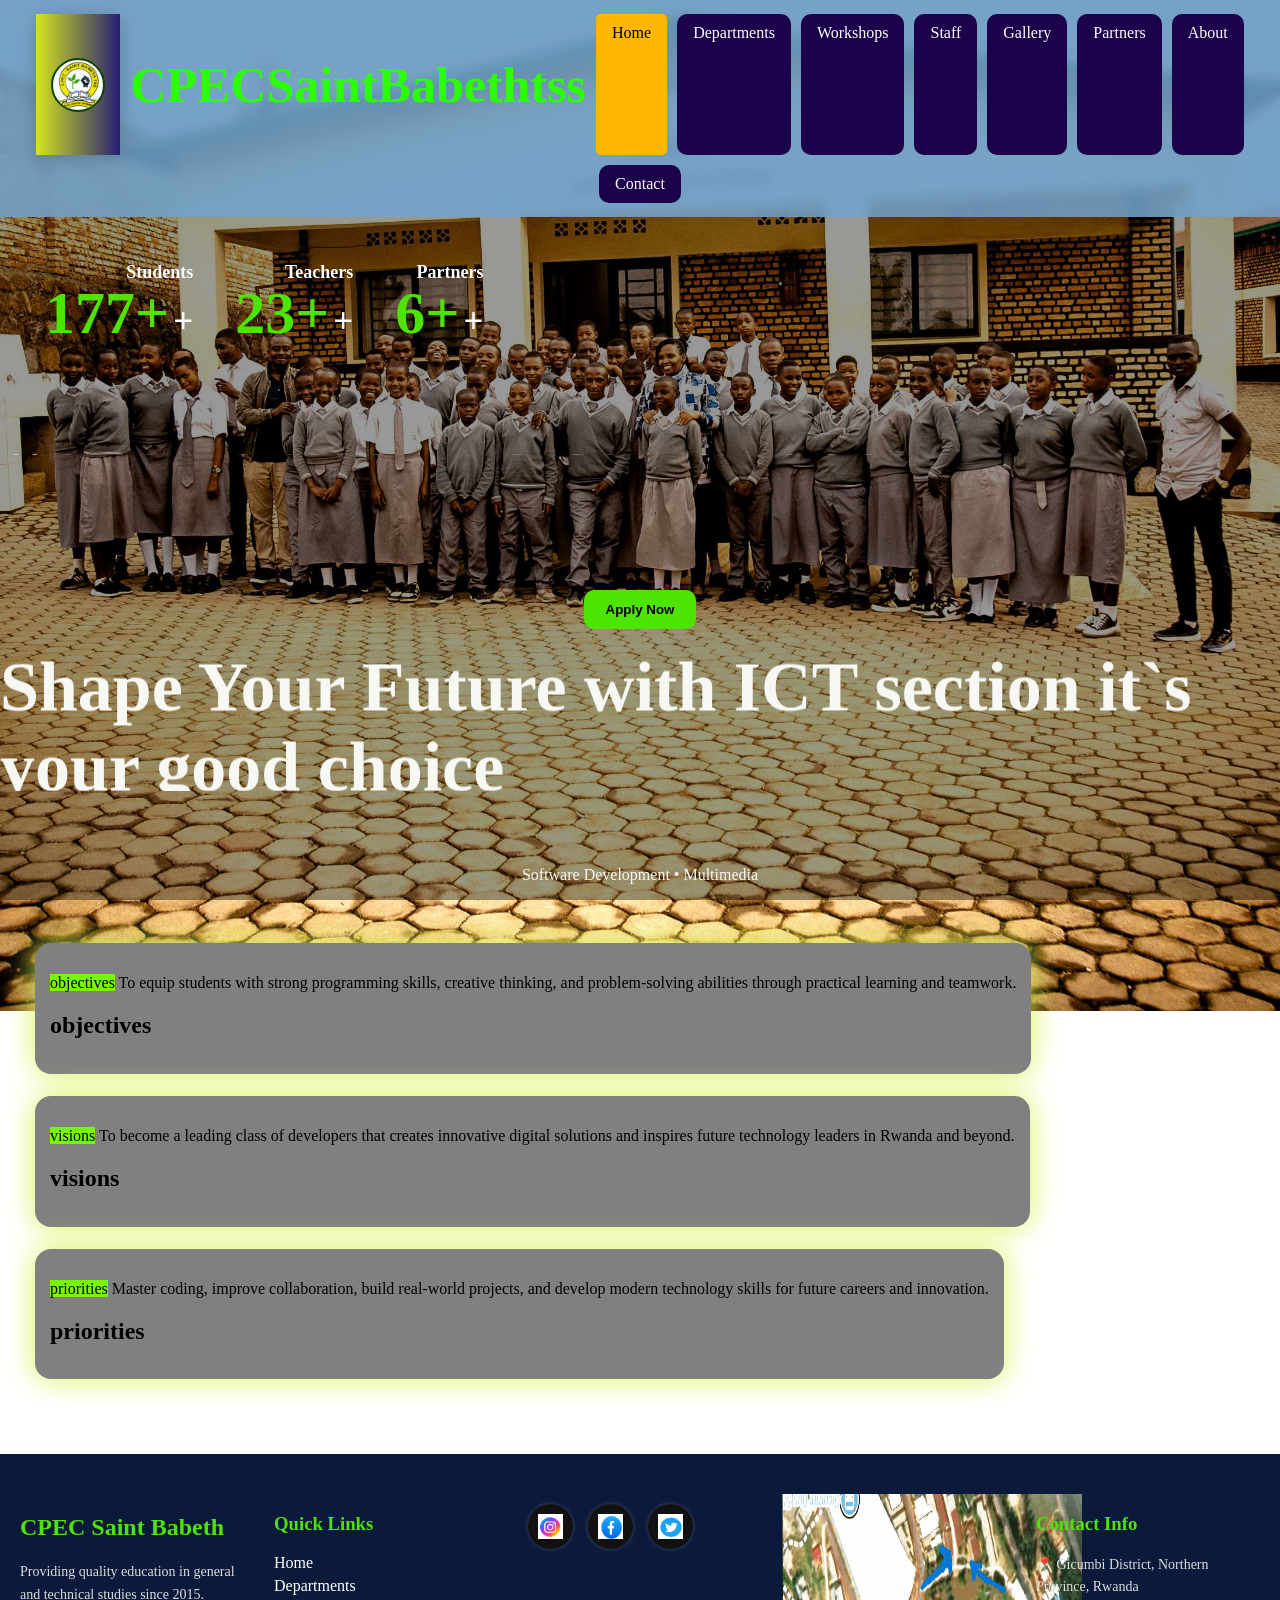
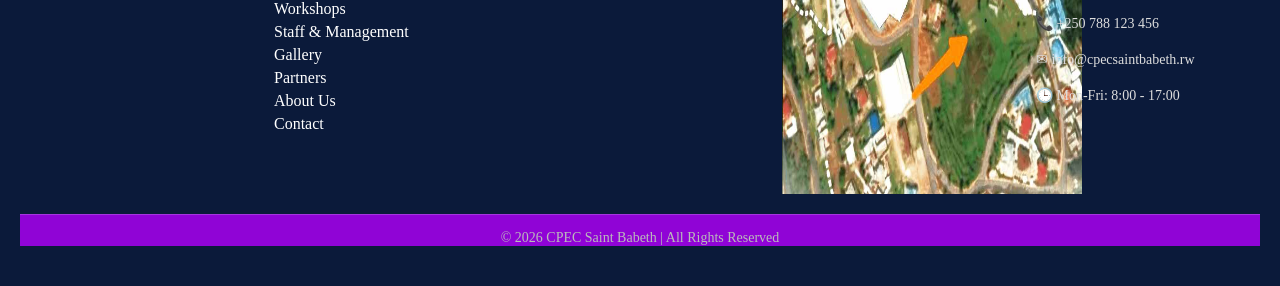
==== index.html @ 6ad577d7 "Refactor index.html structure and navigation" ====
<!DOCTYPE html>
<html>
<head>
<meta charset="UTF-8">
<title>CPEC Saint Babeth</title>
<link rel="stylesheet" href="style.css">
  <link rel="icon" type="image/png" href="assets/logo.png">
</head>

<body>



<nav>
  <div class="topbar">
  <div class="logo">
    <img src="assets/logo.png">
  </div>
  </div>
    <h2 id="schoolText">CPEC Saint Babeth tss</h2>
  
<a href="index.html">Home</a>
<a href="departments.html">Departments</a>
<a href="workshops.html">Workshops</a>
<a href="staff.html">Staff</a>
<a href="gallery.html">Gallery</a>
<a href="partners.html">Partners</a>
<a href="about.html">About</a>
<a href="contact.html">Contact</a>
</nav>

<!-- ================= COUNTERS ================= -->
<div class="grid">

  <div class="counter-box">
    <div class="counter-title">Students</div>
    <div class="counter-number" id="students">1</div>
  </div>

  <div class="counter-box">
    <div class="counter-title">Teachers</div>
    <div class="counter-number" id="teachers">1</div>
  </div>

  <div class="counter-box">
    <div class="counter-title">Partners</div>
    <div class="counter-number" id="partners">1</div>
  </div>

</div>

<!-- ================= HERO ================= -->
<section class="hero">
<div>

<h1 style="font-size: 70px;">
  <marquee direction="up">welcome to CPEC Saint Babeth</marquee>
  <button onclick="apply()">Apply Now</button>
<marquee direction="up">Shape Your Future with ICT section it`s your good  choice</marquee>
</h1>

<p>Software Development • Multimedia </p>



<!-- APPLY FORM -->
<div id="applyBox" class="apply-box">

    <input type="text" id="name" placeholder="Full Name">
    <input type="email" id="email" placeholder="Email">

    <select id="program">
        <option value="">Choose Program</option>
        <option>Software Development</option>
        <option>Multimedia Production</option>
    </select>

    <button onclick="submitApplication()">Submit</button>

    <p id="msg"></p>

</div>

</div>
</section>

<!-- ================= CONTENT ================= -->
<section class="grid">

<div class="card">
<p><mark style="background-color:rgb(118, 248, 5);">objectives</mark>
To equip students with strong programming skills, creative thinking, and problem-solving abilities through practical learning and teamwork.</p>
<h1>objectives</h1>
</div>

<div class="card">
<p><mark style="background-color:rgb(118, 248, 5);">visions</mark>
To become a leading class of developers that creates innovative digital solutions and inspires future technology leaders in Rwanda and beyond.</p>
<h1>visions</h1>
</div>

<div class="card">
<p><mark style="background-color:rgb(118, 248, 5);">priorities</mark>
Master coding, improve collaboration, build real-world projects, and develop modern technology skills for future careers and innovation.</p>
<h1>priorities</h1>
</div>

</section>

<!-- ================= FOOTER ================= -->
<footer class="footer">

  <div class="footer-container">

    <div class="footer-box">
      <h2>CPEC Saint Babeth</h2>
      <p>
        Providing quality education in general and technical studies since 2015.
      </p>
    </div>

    <div class="footer-box">
      <h3>Quick Links</h3>
      <a href="index.html">Home</a>
      <a href="departments.html">Departments</a>
      <a href="workshops.html">Workshops</a>
      <a href="staff.html">Staff & Management</a>
      <a href="gallery.html">Gallery</a>
      <a href="partners.html">Partners</a>
      <a href="about.html">About Us</a>
      <a href="contact.html">Contact</a>
    </div>
    <div class="social-icons">

  <a href="https://www.instagram.com/nexus-fixora/" target="_blank" class="icon insta">
    <img src="assets/instalogo.png" alt="Instagram">
  </a>

  <a href="https://www.facebook.com/sanoJS" target="_blank" class="icon fb">
    <img src="assets/facebooklogo.png" alt="Facebook">
  </a>

  <a href="https://twitter.com/regrocker" target="_blank" class="icon tw">
    <img src="assets/twiterlogo.png" alt="Twitter">
  </a>

</div>
    <img src="assets/location.png" style="width:300px;height: 300px;">

    <div class="footer-box">
      <h3>Contact Info</h3>
      <p>📍 Gicumbi District, Northern Province, Rwanda</p>
      <p>📞 +250 788 123 456</p>
      <p>✉ info@cpecsaintbabeth.rw</p>
      <p>🕒 Mon-Fri: 8:00 - 17:00</p>
    </div>

  </div>

  <div class="footer-bottom">
    &copy; 2026 CPEC Saint Babeth | All Rights Reserved
  </div>

</footer>

<script src="script.js"></script>

</body>
</html>
---- style.css ----
/* ================= BODY ================= */
body{
    margin:0;
    font-family:"dancing script", cursive;

    background:linear-gradient(rgba(236,232,232,0.92),rgba(0,0,0,0.4));
    background-size:cover;
    background-position:center;
    background-repeat:no-repeat;
    background-attachment:fixed;

    color:#f7f8f4;

    transition:background-image 0.3s ease-in-out, opacity 0.6s ease;
    opacity:1;
}

/* ================= HEADER ================= */
.topbar{
    display:flex;
    align-items:center;
    justify-content:center;
    padding:8px 15px;
    background:linear-gradient(90deg,#d6e31f,#261f75);
    color:white;
    box-shadow:0 4px 20px rgba(0,0,0,0.2);
    position:relative;
}

.logo{
    display:flex;
    align-items:center;
    gap:20px;
}

.topbar img{
    width:50px;
    height:50px;
    border-radius:50%;
    border:2px solid #0a4400;
    background-color:#f8fbfafd;
}

.logo h2{
    font-size:30px;
    color:whitesmoke;
    margin:0;
}

/* ================= NAV ================= */
nav{
    display:flex;
    flex-wrap:wrap;
    justify-content:center;
    gap:10px;
    padding:14px;
    background:rgba(113,164,207,0.85);
    backdrop-filter:blur(6px);
}

nav a{
    text-decoration:none;
    padding:10px 16px;
    background:#1c014b;
    color:white;
    border-radius:10px;
    transition:0.3s;
}

nav a:hover{
    background:#0ffb02;
    color:#000;
    transform:translateY(-3px);
}

/* ================= HERO ================= */
.hero{
    height:520px;
    display:flex;
    align-items:center;
    justify-content:center;
    text-align:center;
    background:url("sano2.jpg") center/cover no-repeat;
}

.hero h1{
    font-size:44px;
}

/* ================= BUTTON ================= */
button{
    margin-top:15px;
    padding:12px 22px;
    border:none;
    border-radius:10px;
    background:#4de402;
    font-weight:bold;
    cursor:pointer;
    transition:0.3s;
}

button:hover{
    background:#000804;
    transform:scale(1.05);
}

/* ================= GRID (UPDATED) ================= */
.grid{
    display:flex;
    flex-wrap:wrap;
    gap:22px;
    padding:35px;
    align-items:flex-start;
}
#schoolText {
    font-family: "dancing script",cursive;
  font-size: 50px;
  color: #2bff00;
  display: inline-block;
}

.letter {
  display: inline-block;
  animation: floatLetters 1.5s infinite ease-in-out;
}

@keyframes floatLetters {
  0% {
    transform: translateY(0px) rotate(0deg);
  }
  50% {
    transform: translateY(-6px) rotate(5deg);
  }
  100% {
    transform: translateY(0px) rotate(-5deg);
  }
}

/* ================= CARD (UPDATED) ================= */
.card{
    gap: 10px;
    display:inline-block;
    width:fit-content;
    height:fit-content;
    background:grey;
    border-radius:16px;
    padding:15px;
    color:#000;
    box-shadow:0 10px 25px rgba(0,0,0,0.08);
    transition:0.4s ease;
    box-shadow: 0 0 30px rgb(215, 244, 85);
}
.new{
    display: flex;
    gap:40px;
}
.card:hover{
    transform:translateY(-10px);
}

/* IMPORTANT: image controls */
.card img{
    width:auto;
    height:auto;
    max-width:100%;
    display:block;
    border-radius:10px;
}

/* ================= APPLY FORM ================= */
.apply-box{
    display:none;
    flex-direction:column;
    gap:10px;
    width:280px;
    margin:15px auto;
}

.apply-box input,
.apply-box select{
    padding:10px;
    border-radius:8px;
    border:none;
    outline:none;
}

#msg{
    margin-top:10px;
    font-weight:bold;
    color:white;
}

/* ================= COUNTERS ================= */
.counter-box{
    text-align:right;
    padding:10px;
}

.counter-title{
    font-size:18px;
    color:#fff;
    font-weight:bold;
}

.counter-number{
    font-size:60px;
    font-weight:900;
    color:#4de402;
    line-height:1;
    animation:pulse 2.5s infinite ease-in-out;
}

.counter-number::after{
    content:"+";
    color:white;
    margin-left:4px;
    font-size:35px;
}

@keyframes pulse{
    0%{transform:scale(1);}
    50%{transform:scale(1.05);}
    100%{transform:scale(1);}
}

/* ================= FOOTER ================= */
.footer{
    background:#0b1a3a;
    color:white;
    padding:40px 20px;
    margin-top:40px;
}

.footer-container{
    display:grid;
    grid-template-columns:repeat(auto-fit,minmax(220px,1fr));
    gap:30px;
}

.footer-box h2,
.footer-box h3{
    color:#4de402;
}

.footer-box p{
    font-size:14px;
    line-height:1.6;
    color:#ddd;
}

.footer-box a{
    display:block;
    text-decoration:none;
    color:white;
    margin:5px 0;
    transition:0.3s;
}

.footer-box a:hover{
    color:#4de402;
    transform:translateX(5px);
}

.footer-bottom{
    text-align:center;
    margin-top:20px;
    padding-top:15px;
    border-top:1px solid rgba(255,255,255,0.2);
    font-size:14px;
    color:#bbb;
    background-color: rgb(144, 4, 214);
}

/* ================= CONTACT FORM ================= */
.contact-form{
    display:flex;
    flex-direction:column;
    gap:12px;
    max-width:400px;
    margin:auto;
}

.contact-form input,
.contact-form textarea{
    padding:12px;
    border-radius:10px;
    border:none;
    outline:none;
    font-family:inherit;
}

.contact-form button{
    background:#4de402;
    color:#000;
    font-weight:bold;
}

.contact-form button:hover{
    background:#000;
    color:#fff;
}

#cmsg{
    font-weight:bold;
    margin-top:10px;
}

/* ================= MODAL ================= */
.modal{
    display:none;
    position:fixed;
    top:0;
    left:0;
    width:100%;
    height:100%;
    background:rgba(0,0,0,0.9);
    overflow:auto;
    z-index:999;
}

.modal-content{
    background:white;
    margin:50px auto;
    padding:20px;
    width:90%;
    border-radius:10px;
    position:relative;
}

.close{
    position:absolute;
    right:20px;
    top:10px;
    font-size:40px;
    color:white;
    cursor:pointer;
}

/* ================= GALLERY ================= */
.gallery-grid{
    display:grid;
    grid-template-columns:repeat(auto-fit,minmax(150px,1fr));
    gap:10px;
}
.social-icons {
  display: flex;
  gap: 15px;
  margin-top: 10px;
}

.social-icons .icon {
  display: flex;
  align-items: center;
  justify-content: center;
  width: 45px;
  height: 45px;
  border-radius: 50%;
  background: #111;
  transition: 0.3s;
  box-shadow: 0 0 5px rgba(255,255,255,0.2);
}

.social-icons .icon img {
  width: 25px;
  height: 25px;
}

/* Instagram glow */
.social-icons .insta:hover {
  box-shadow: 0 0 15px #ff2e91, 0 0 30px #ff2e91;
  transform: scale(1.1);
}

/* Facebook glow */
.social-icons .fb:hover {
  box-shadow: 0 0 15px #1877f2, 0 0 30px #1877f2;
  transform: scale(1.1);
}

/* Twitter glow */
.social-icons .tw:hover {
  box-shadow: 0 0 15px #1da1f2, 0 0 30px #1da1f2;
  transform: scale(1.1);
}

.gallery-grid img{
    width:100%;
    height:auto;
    border-radius:8px;
}

/* ================= VIDEO ================= */
.video-grid{
    display:grid;
    grid-template-columns:repeat(auto-fit,minmax(20px,1fr));
    gap:10px;
    margin-top:20px;
    text-align: center;
}

.video-grid video{
    width:100%;
    border-radius:80px;
}
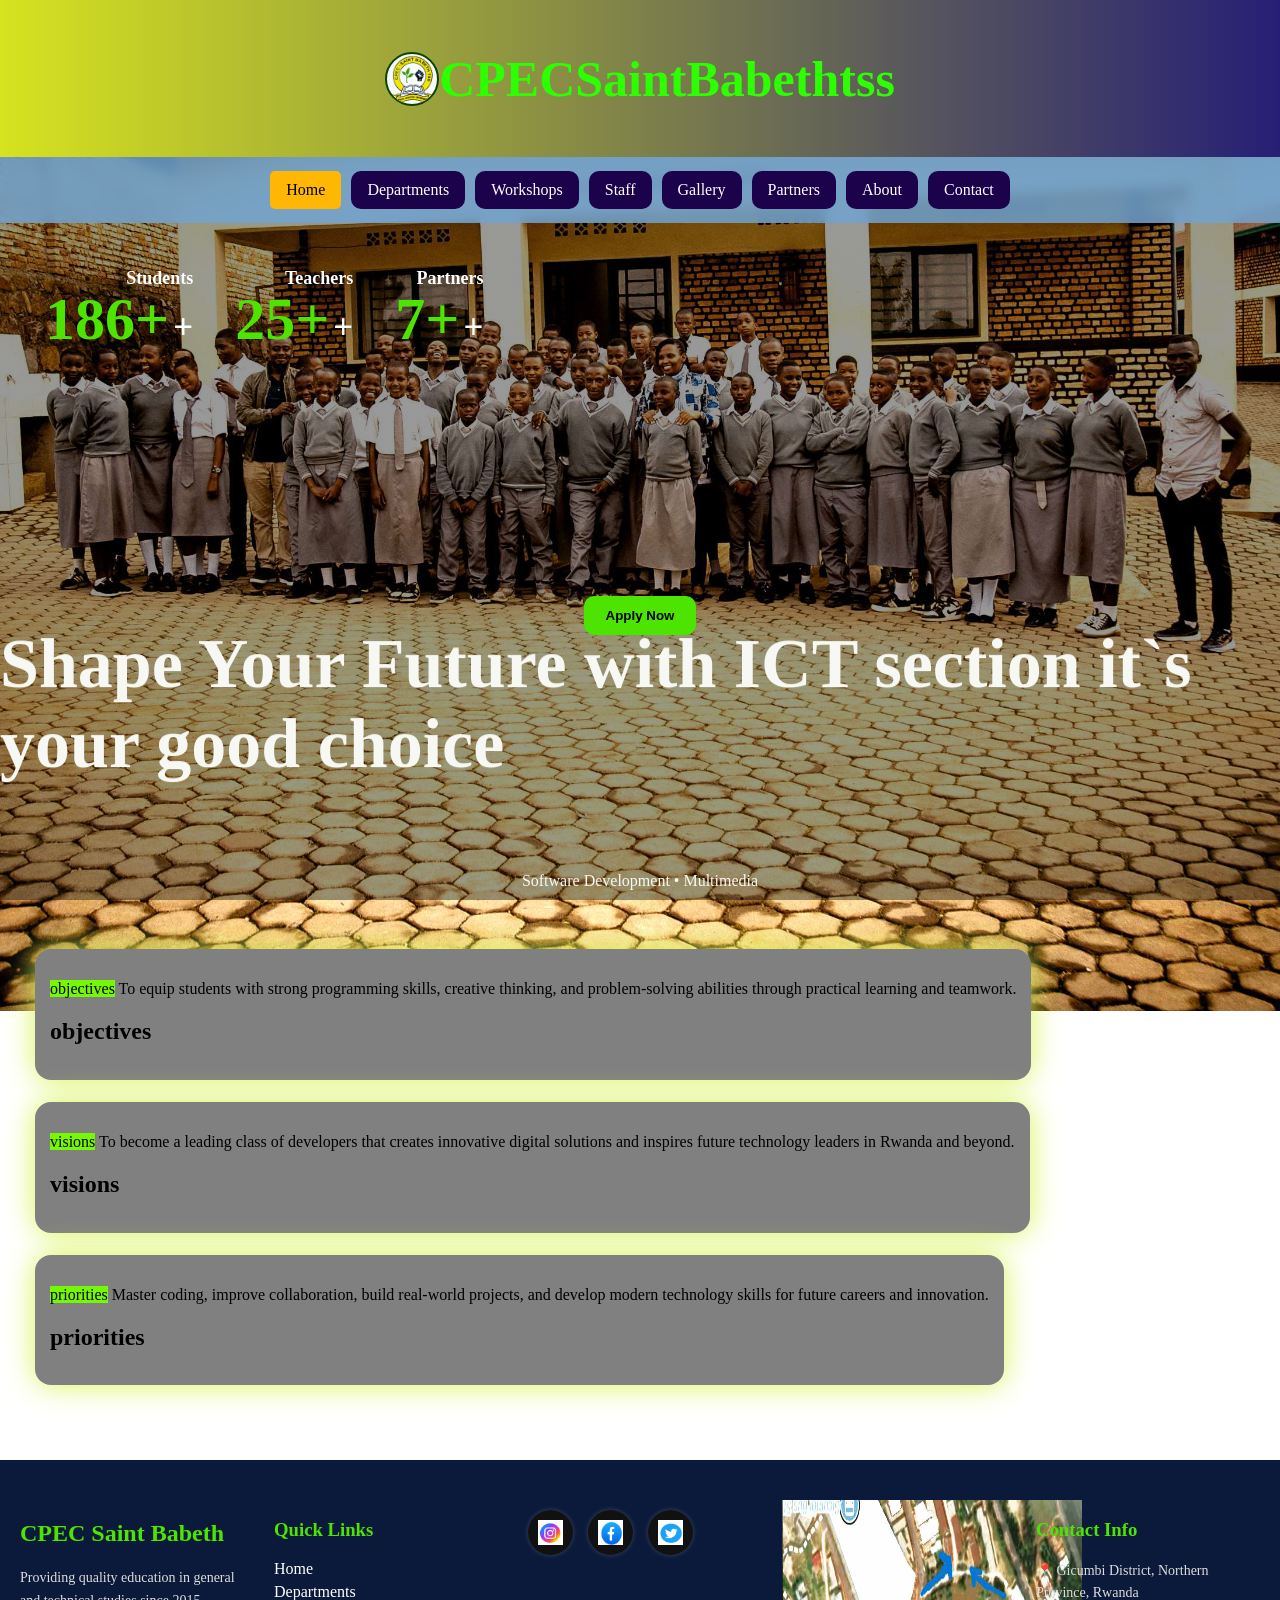
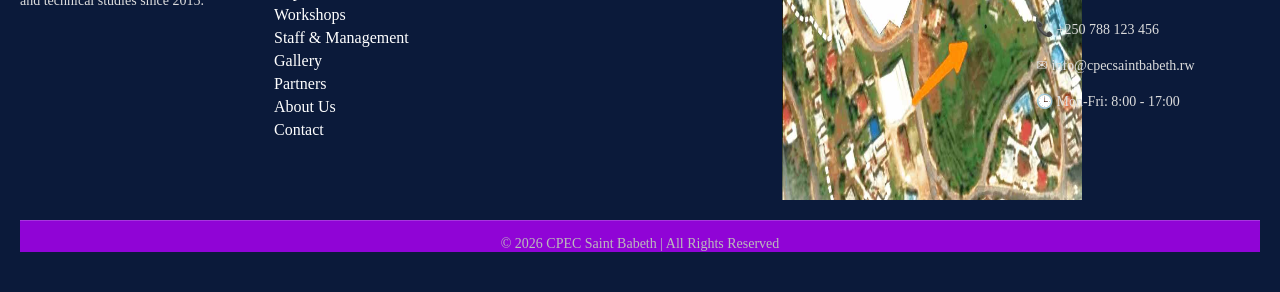
==== commit 61cfb9df: "Update index.html" ====
--- a/index.html
+++ b/index.html
@@ -8,16 +8,15 @@
 </head>
 
 <body>
-
-
-
-<nav>
   <div class="topbar">
   <div class="logo">
     <img src="assets/logo.png">
   </div>
+
+    <h2 id="schoolText">CPEC Saint Babeth tss</h2>
   </div>
-    <h2 id="schoolText">CPEC Saint Babeth tss</h2>
+<nav>
+
   
 <a href="index.html">Home</a>
 <a href="departments.html">Departments</a>
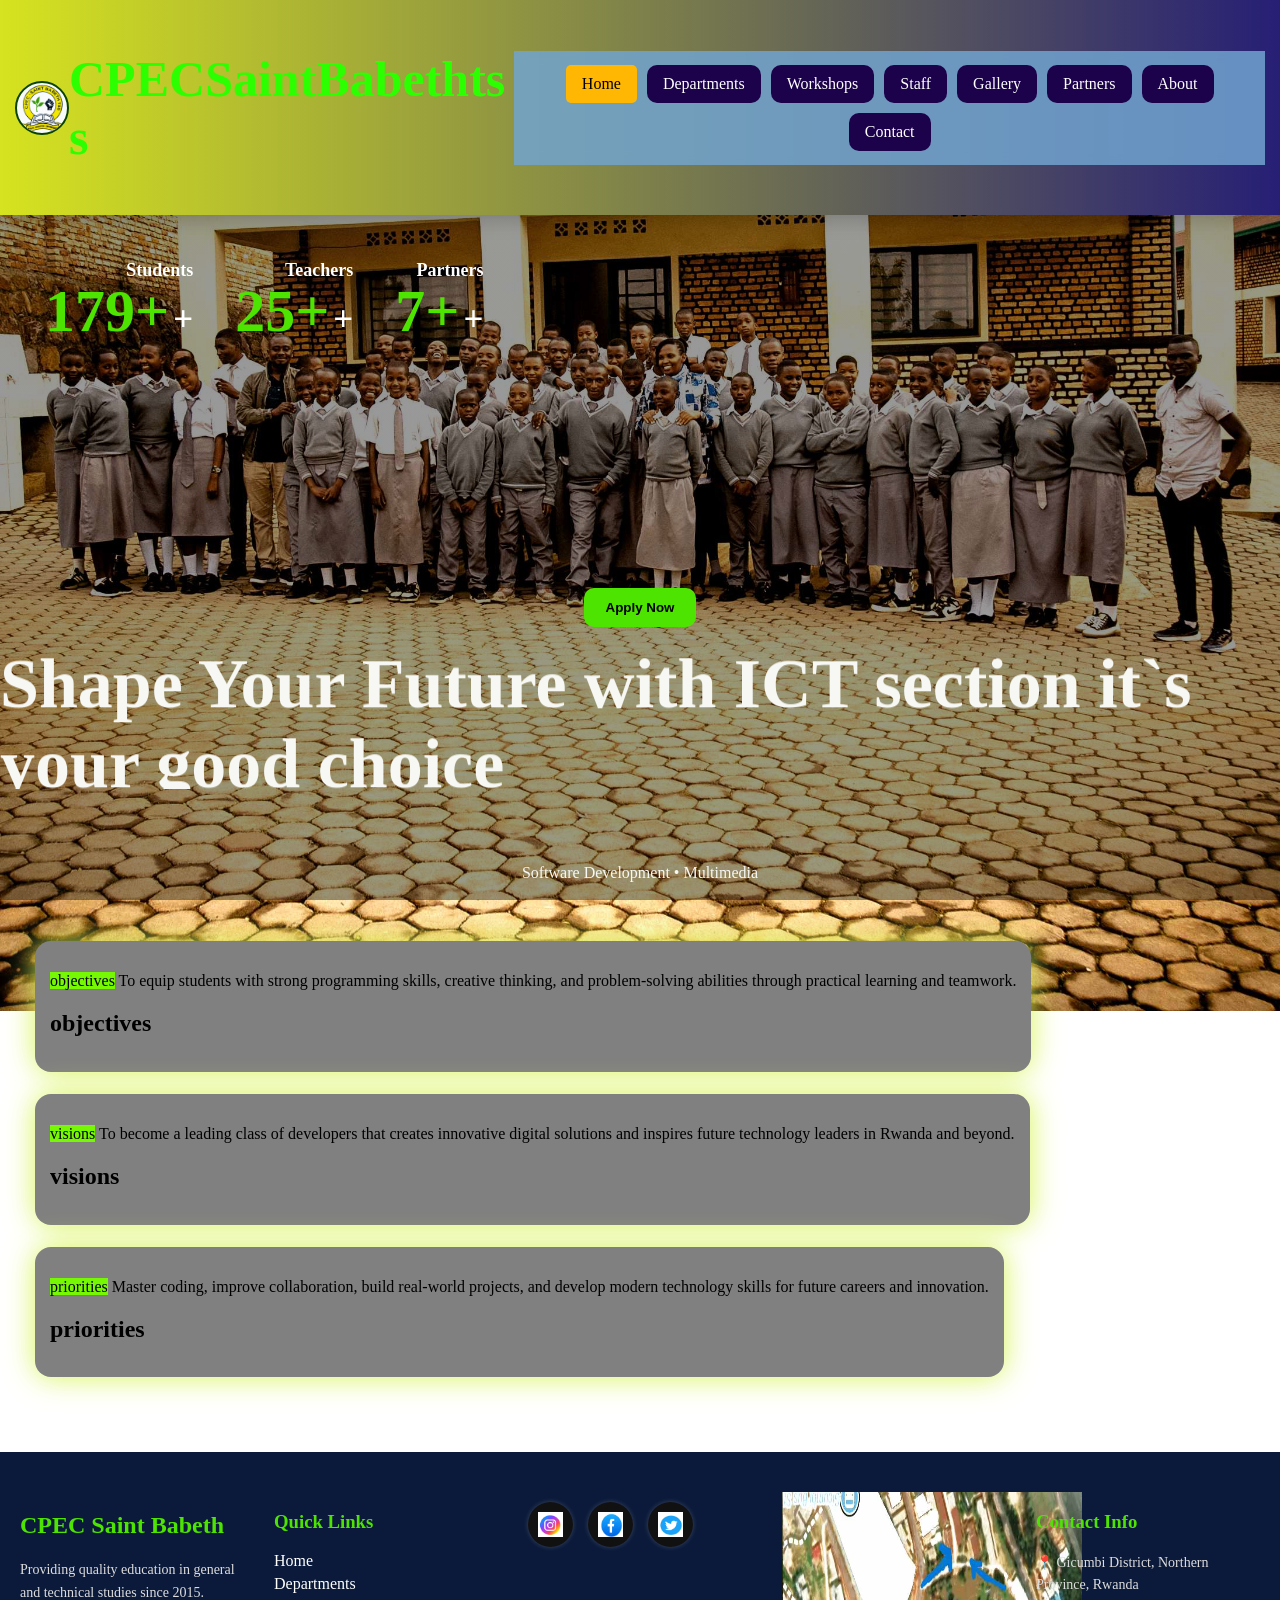
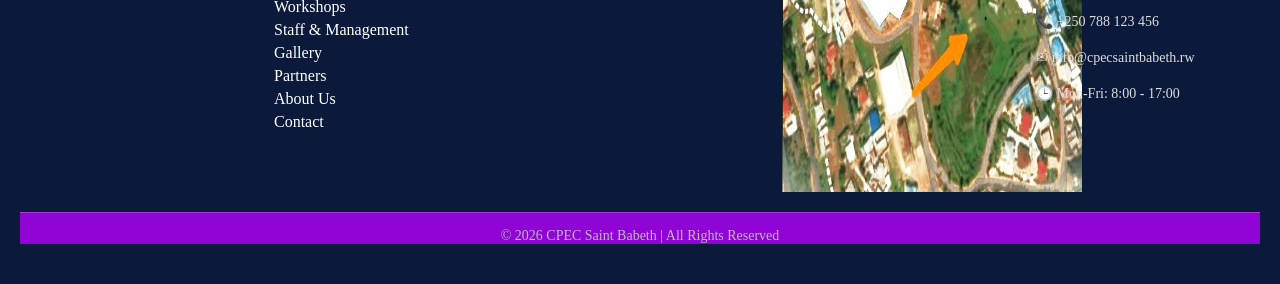
==== commit b9407762: "Update index.html" ====
--- a/index.html
+++ b/index.html
@@ -14,8 +14,7 @@
   </div>
 
     <h2 id="schoolText">CPEC Saint Babeth tss</h2>
-  </div>
-<nav>
+    <br><nav>
 
   
 <a href="index.html">Home</a>
@@ -26,7 +25,10 @@
 <a href="partners.html">Partners</a>
 <a href="about.html">About</a>
 <a href="contact.html">Contact</a>
-</nav>
+</nav><br>
+    
+  </div>
+
 
 <!-- ================= COUNTERS ================= -->
 <div class="grid">
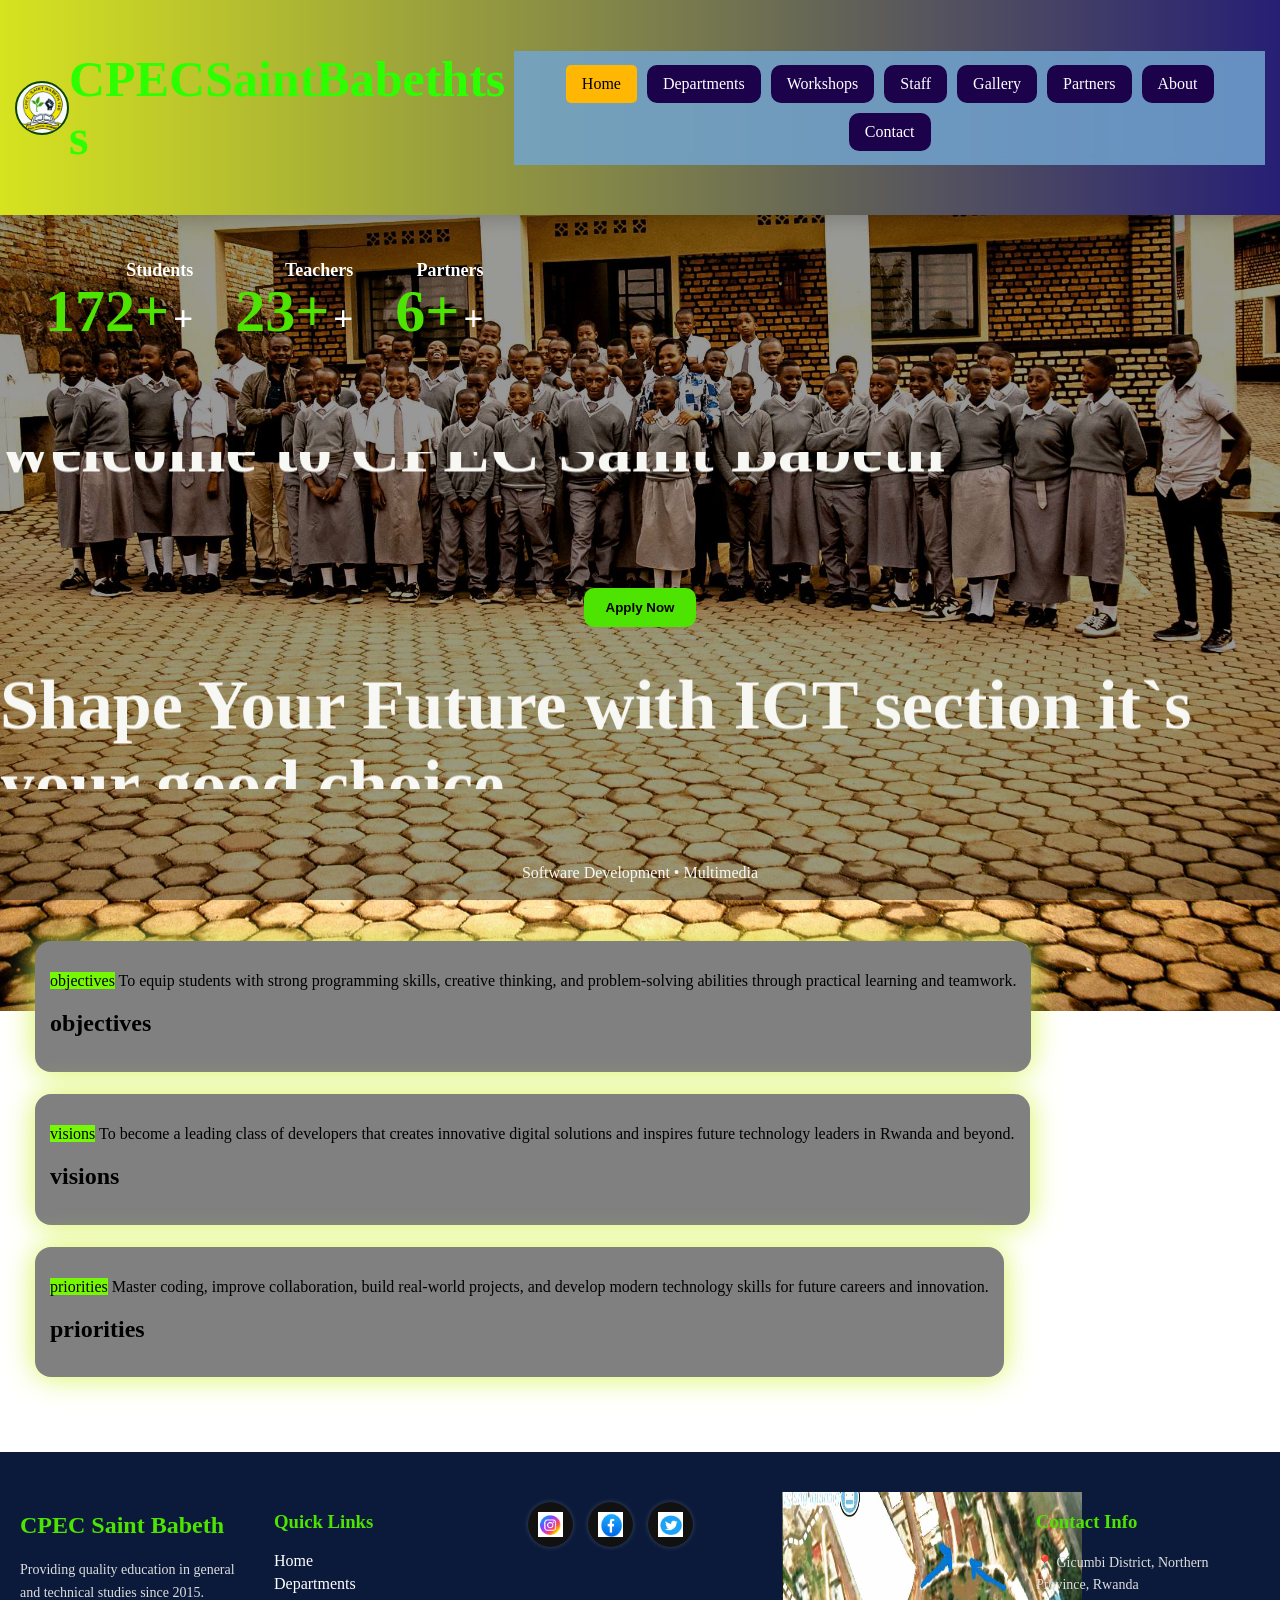
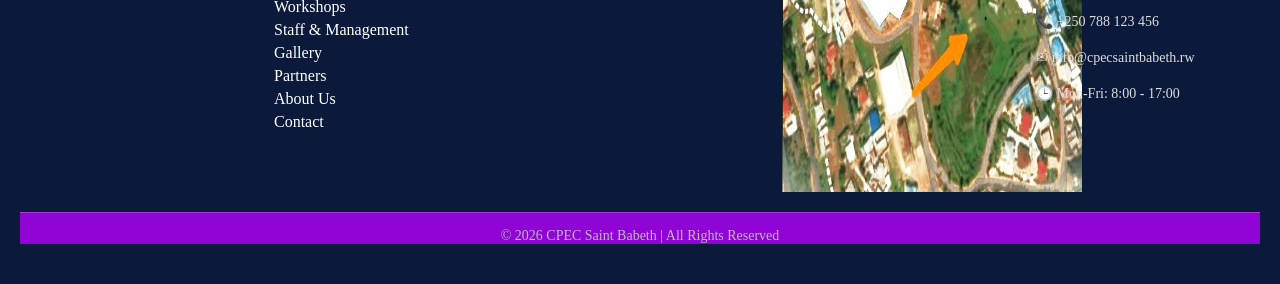
==== commit cc5e84c1: "Update index.html" ====
--- a/index.html
+++ b/index.html
@@ -14,7 +14,7 @@
   </div>
 
     <h2 id="schoolText">CPEC Saint Babeth tss</h2>
-    <br><nav>
+   <br> <br><nav>
 
   
 <a href="index.html">Home</a>
@@ -25,7 +25,7 @@
 <a href="partners.html">Partners</a>
 <a href="about.html">About</a>
 <a href="contact.html">Contact</a>
-</nav><br>
+</nav>
     
   </div>
 
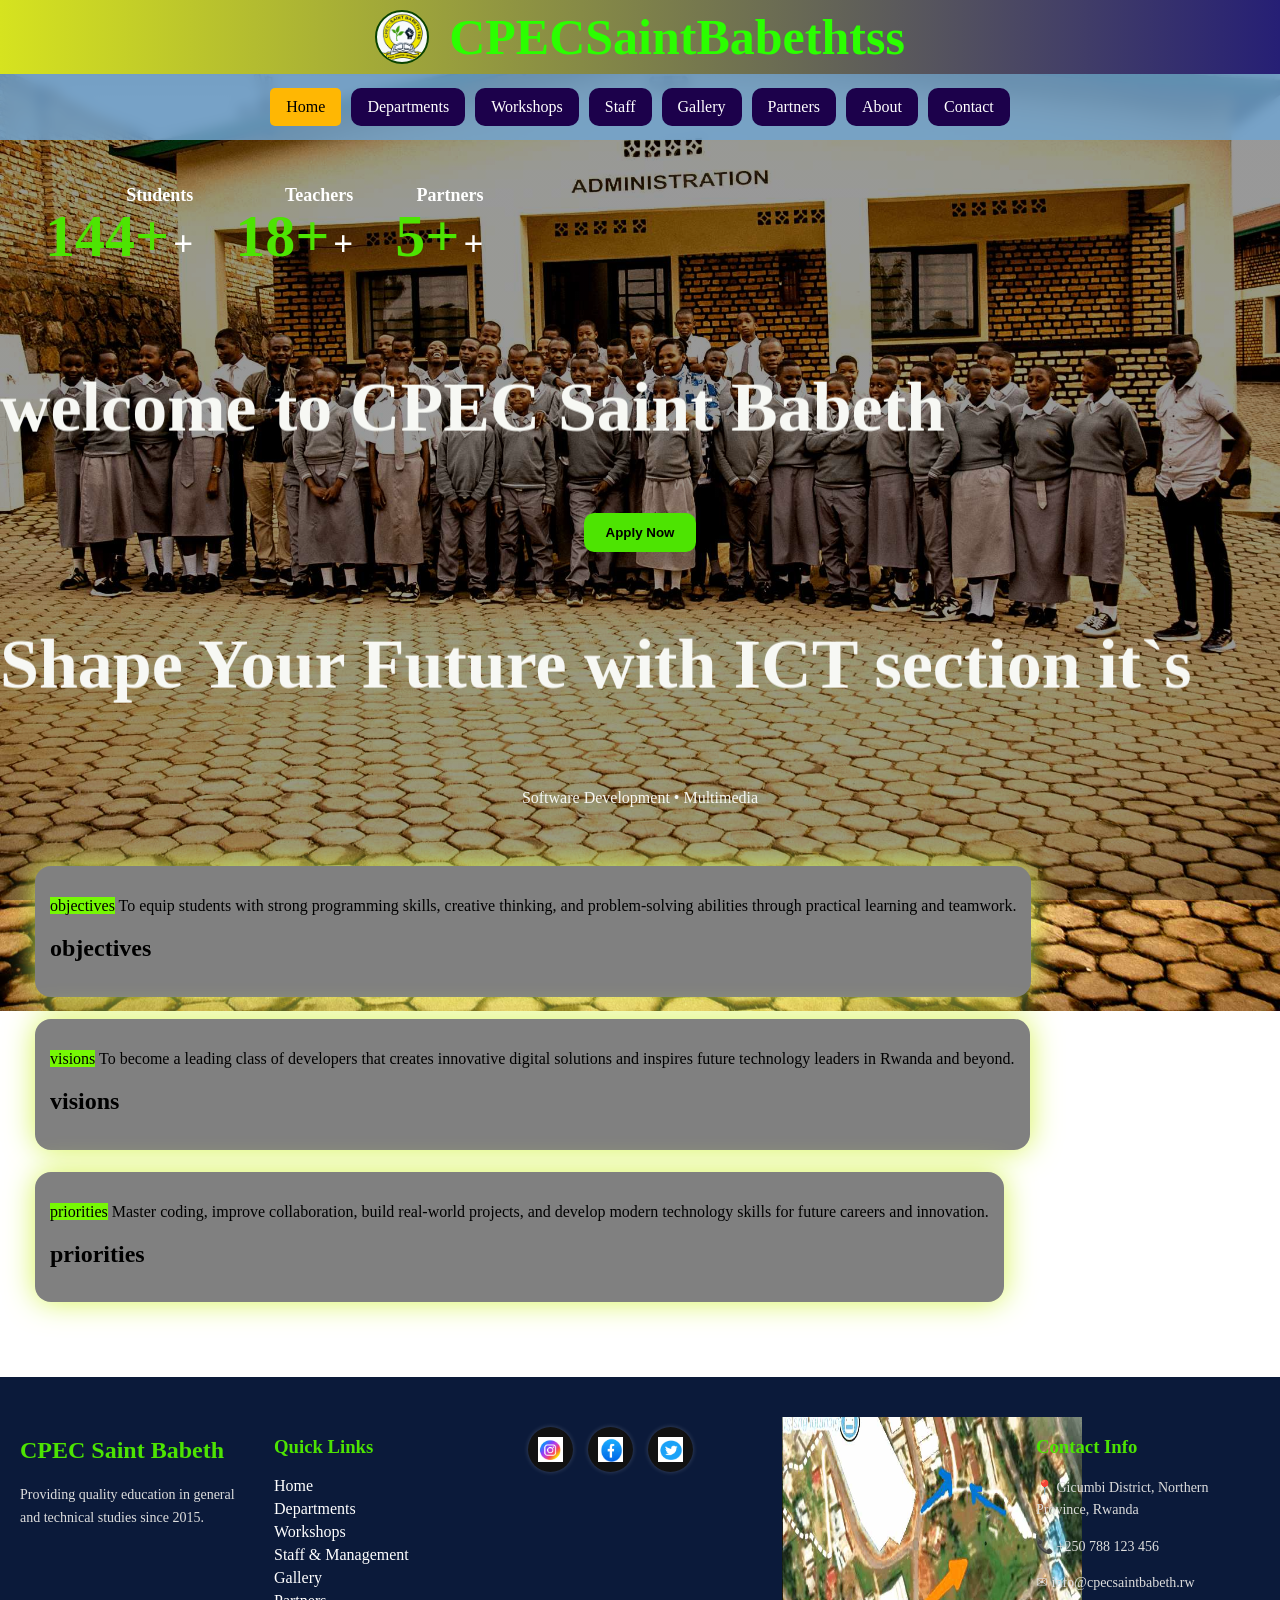
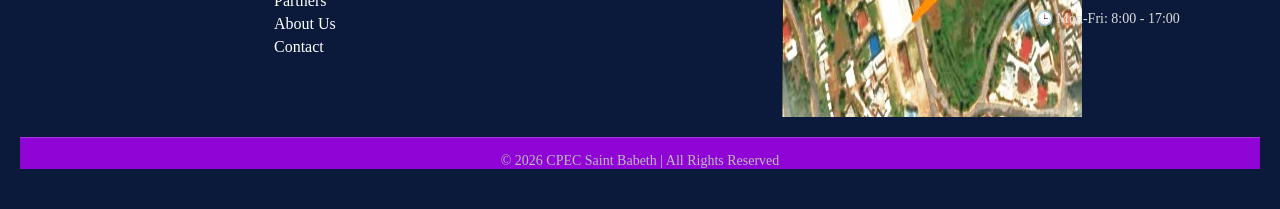
==== commit 91203479: "Update index.html" ====
--- a/index.html
+++ b/index.html
@@ -11,10 +11,14 @@
   <div class="topbar">
   <div class="logo">
     <img src="assets/logo.png">
+
+
+    <h2 id="schoolText">CPEC Saint Babeth tss</h2>  </div>
+
+    
   </div>
 
-    <h2 id="schoolText">CPEC Saint Babeth tss</h2>
-   <br> <br><nav>
+<nav>
 
   
 <a href="index.html">Home</a>
@@ -26,10 +30,6 @@
 <a href="about.html">About</a>
 <a href="contact.html">Contact</a>
 </nav>
-    
-  </div>
-
-
 <!-- ================= COUNTERS ================= -->
 <div class="grid">
 
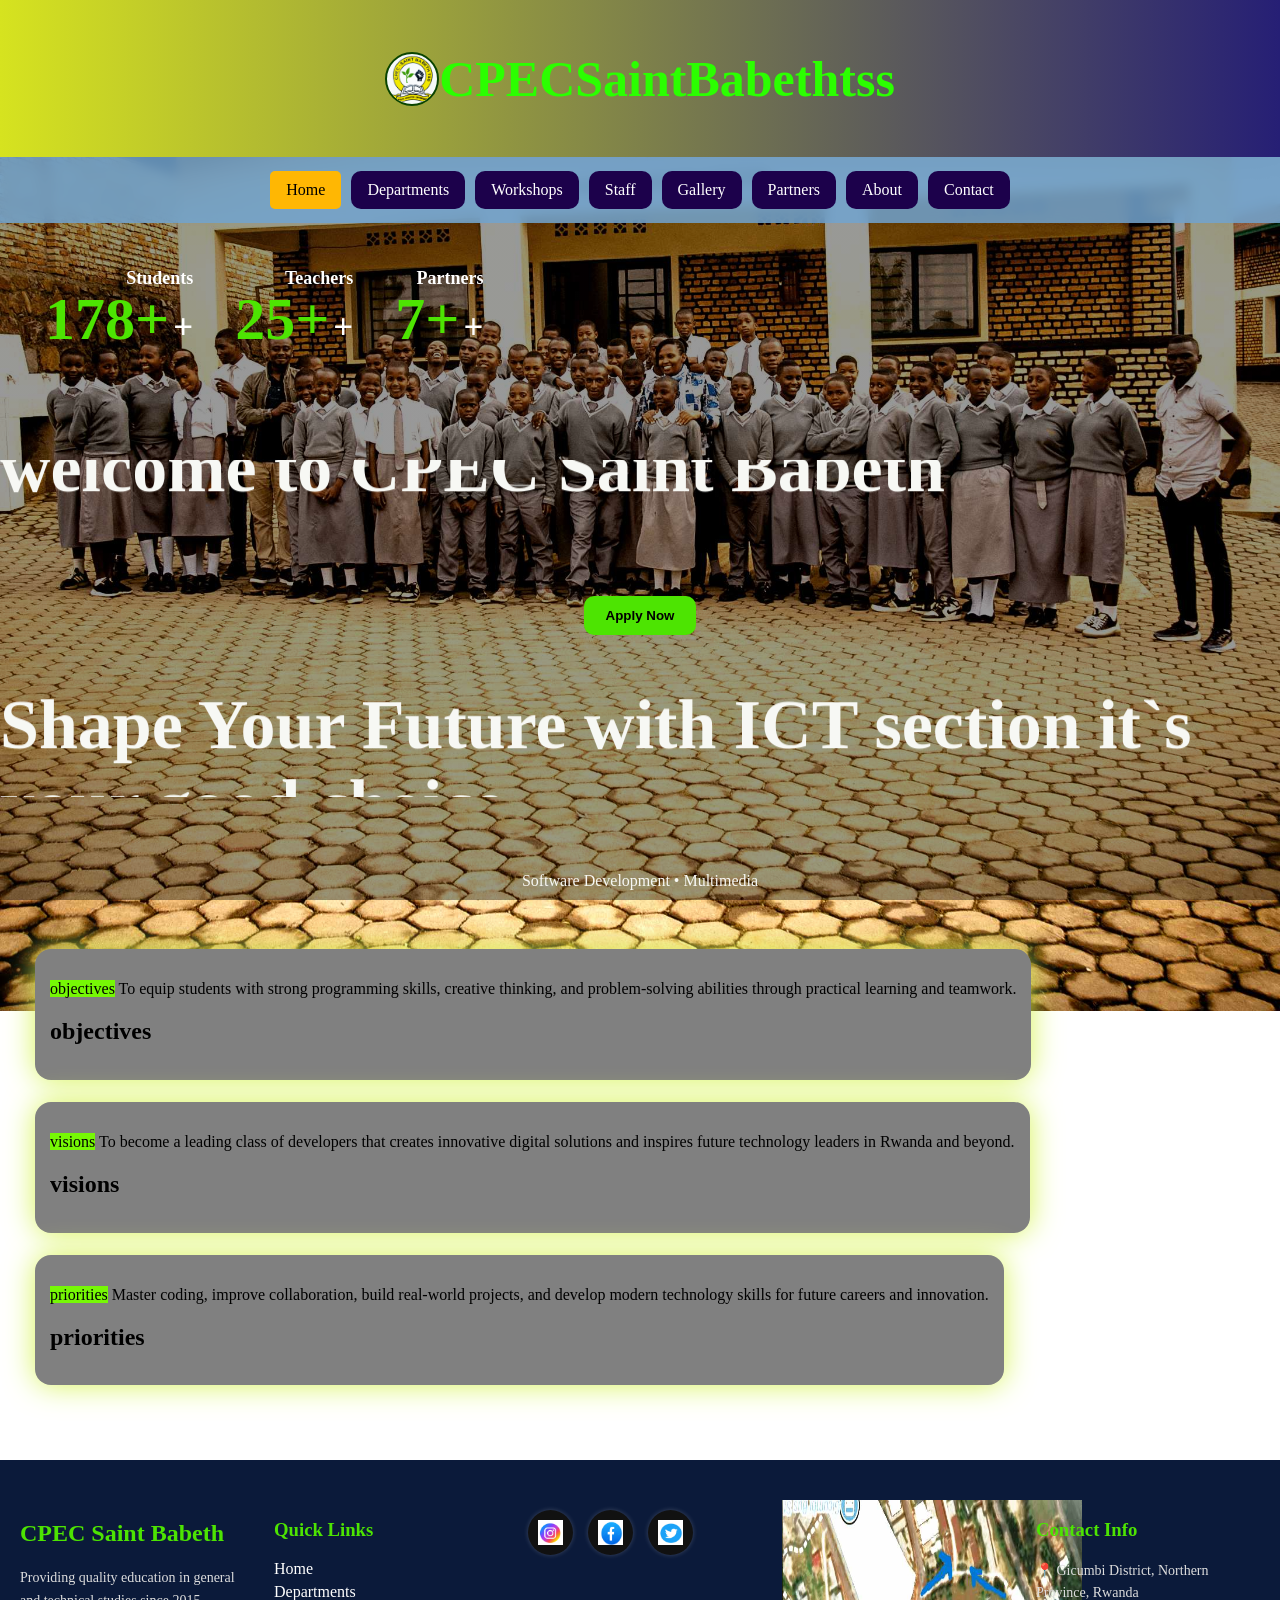
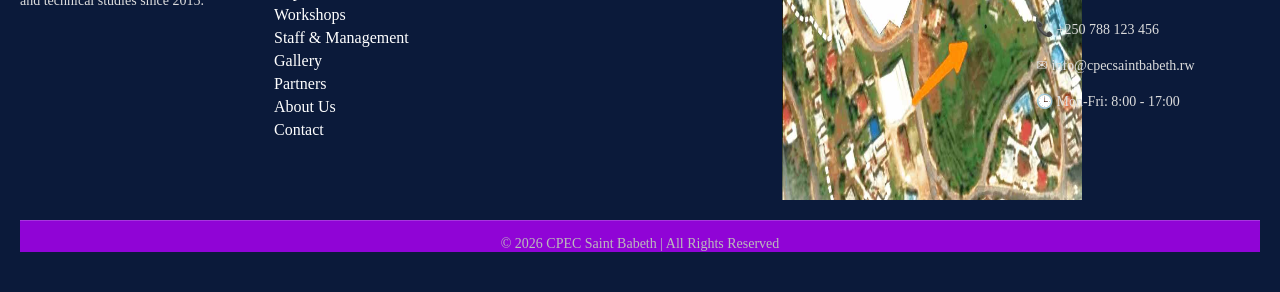
==== commit 87161d22: "Update index.html" ====
--- a/index.html
+++ b/index.html
@@ -6,17 +6,14 @@
 <link rel="stylesheet" href="style.css">
   <link rel="icon" type="image/png" href="assets/logo.png">
 </head>
-
+ <div class="topbar">
+  <div class="logo">
+    <img src="assets/logo.png"></div>
+    <h2 id="schoolText">CPEC Saint Babeth tss</h2>   </div>
 <body>
-  <div class="topbar">
-  <div class="logo">
-    <img src="assets/logo.png">
-
-
-    <h2 id="schoolText">CPEC Saint Babeth tss</h2>  </div>
 
     
-  </div>
+
 
 <nav>
 
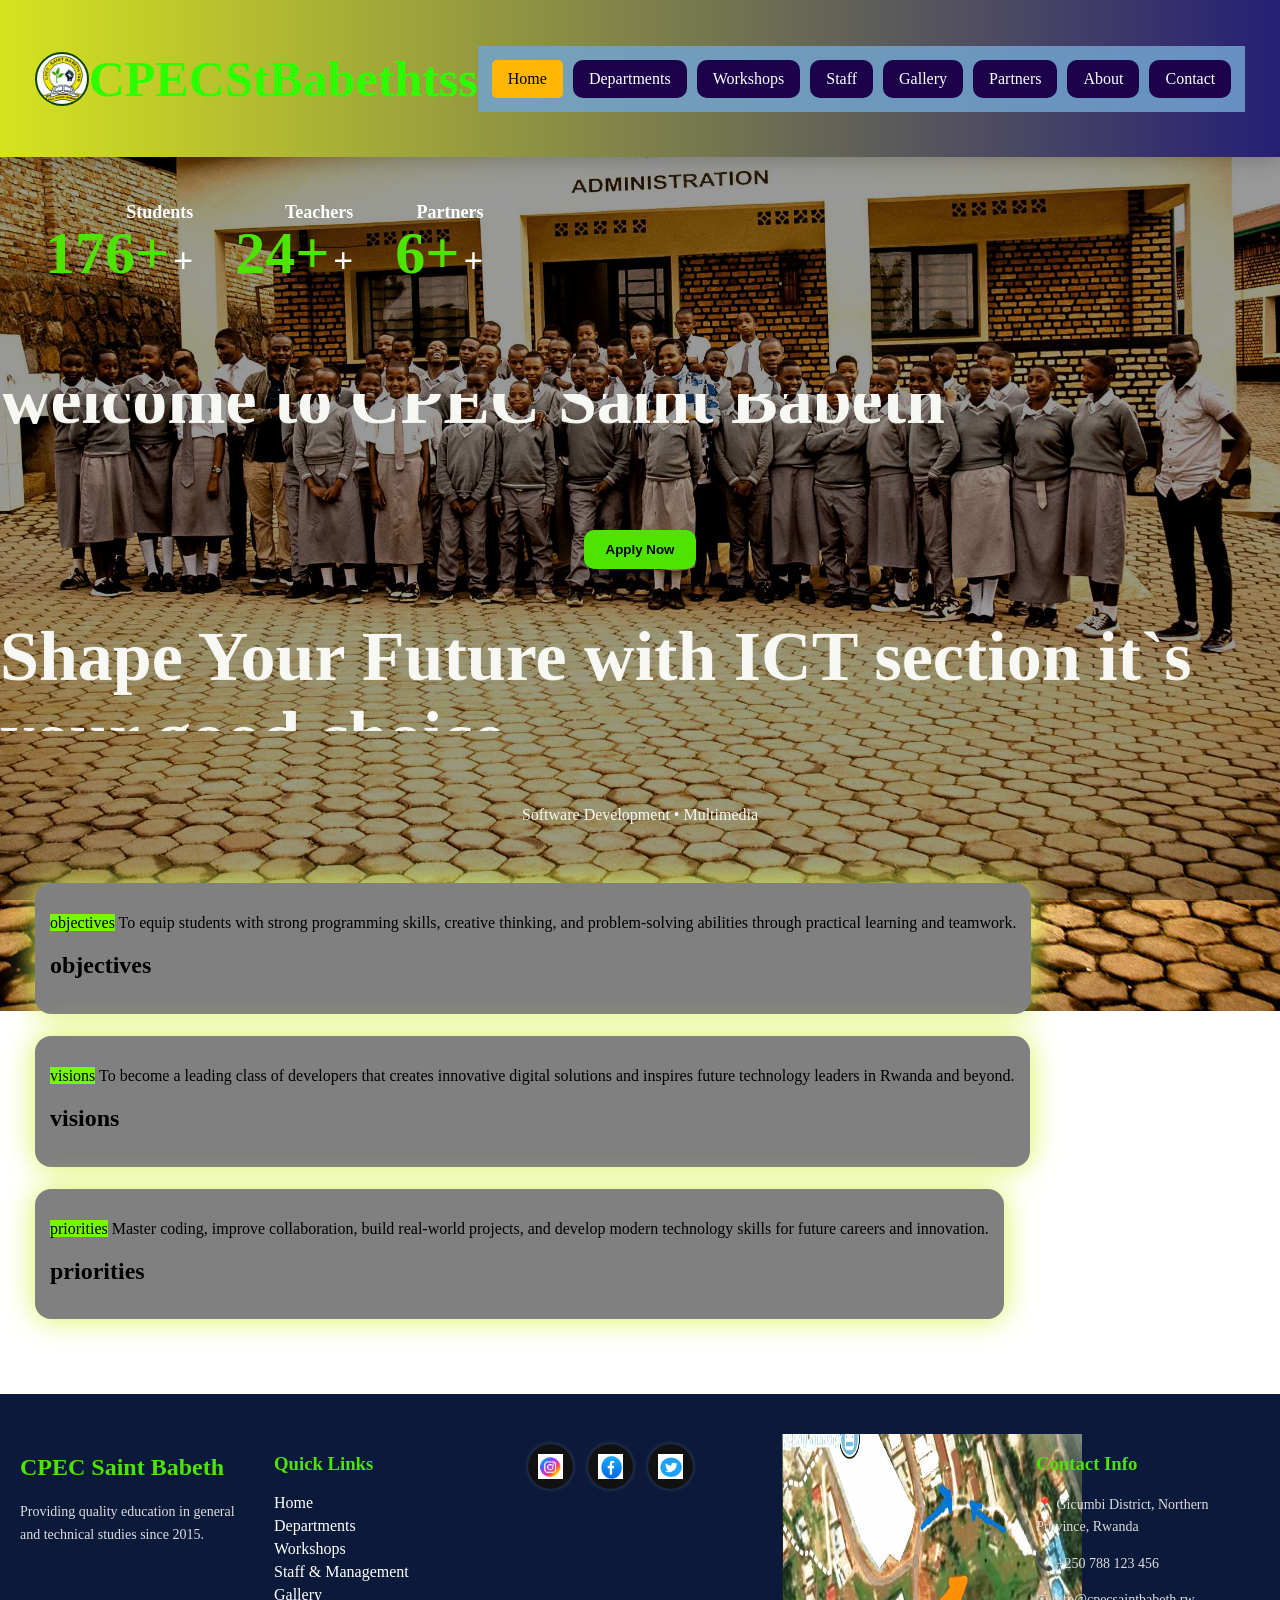
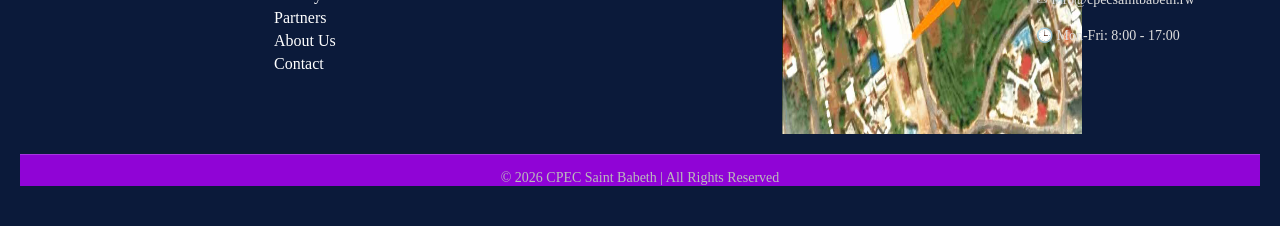
==== commit 44a7f494: "Update index.html" ====
--- a/index.html
+++ b/index.html
@@ -6,18 +6,15 @@
 <link rel="stylesheet" href="style.css">
   <link rel="icon" type="image/png" href="assets/logo.png">
 </head>
+  <body>
  <div class="topbar">
   <div class="logo">
-    <img src="assets/logo.png"></div>
-    <h2 id="schoolText">CPEC Saint Babeth tss</h2>   </div>
-<body>
-
+    <img src="assets/logo.png">
     
-
+  </div>
+<h2 id="schoolText">CPEC St Babeth tss</h2>
 
 <nav>
-
-  
 <a href="index.html">Home</a>
 <a href="departments.html">Departments</a>
 <a href="workshops.html">Workshops</a>
@@ -27,6 +24,8 @@
 <a href="about.html">About</a>
 <a href="contact.html">Contact</a>
 </nav>
+</div>
+
 <!-- ================= COUNTERS ================= -->
 <div class="grid">
 
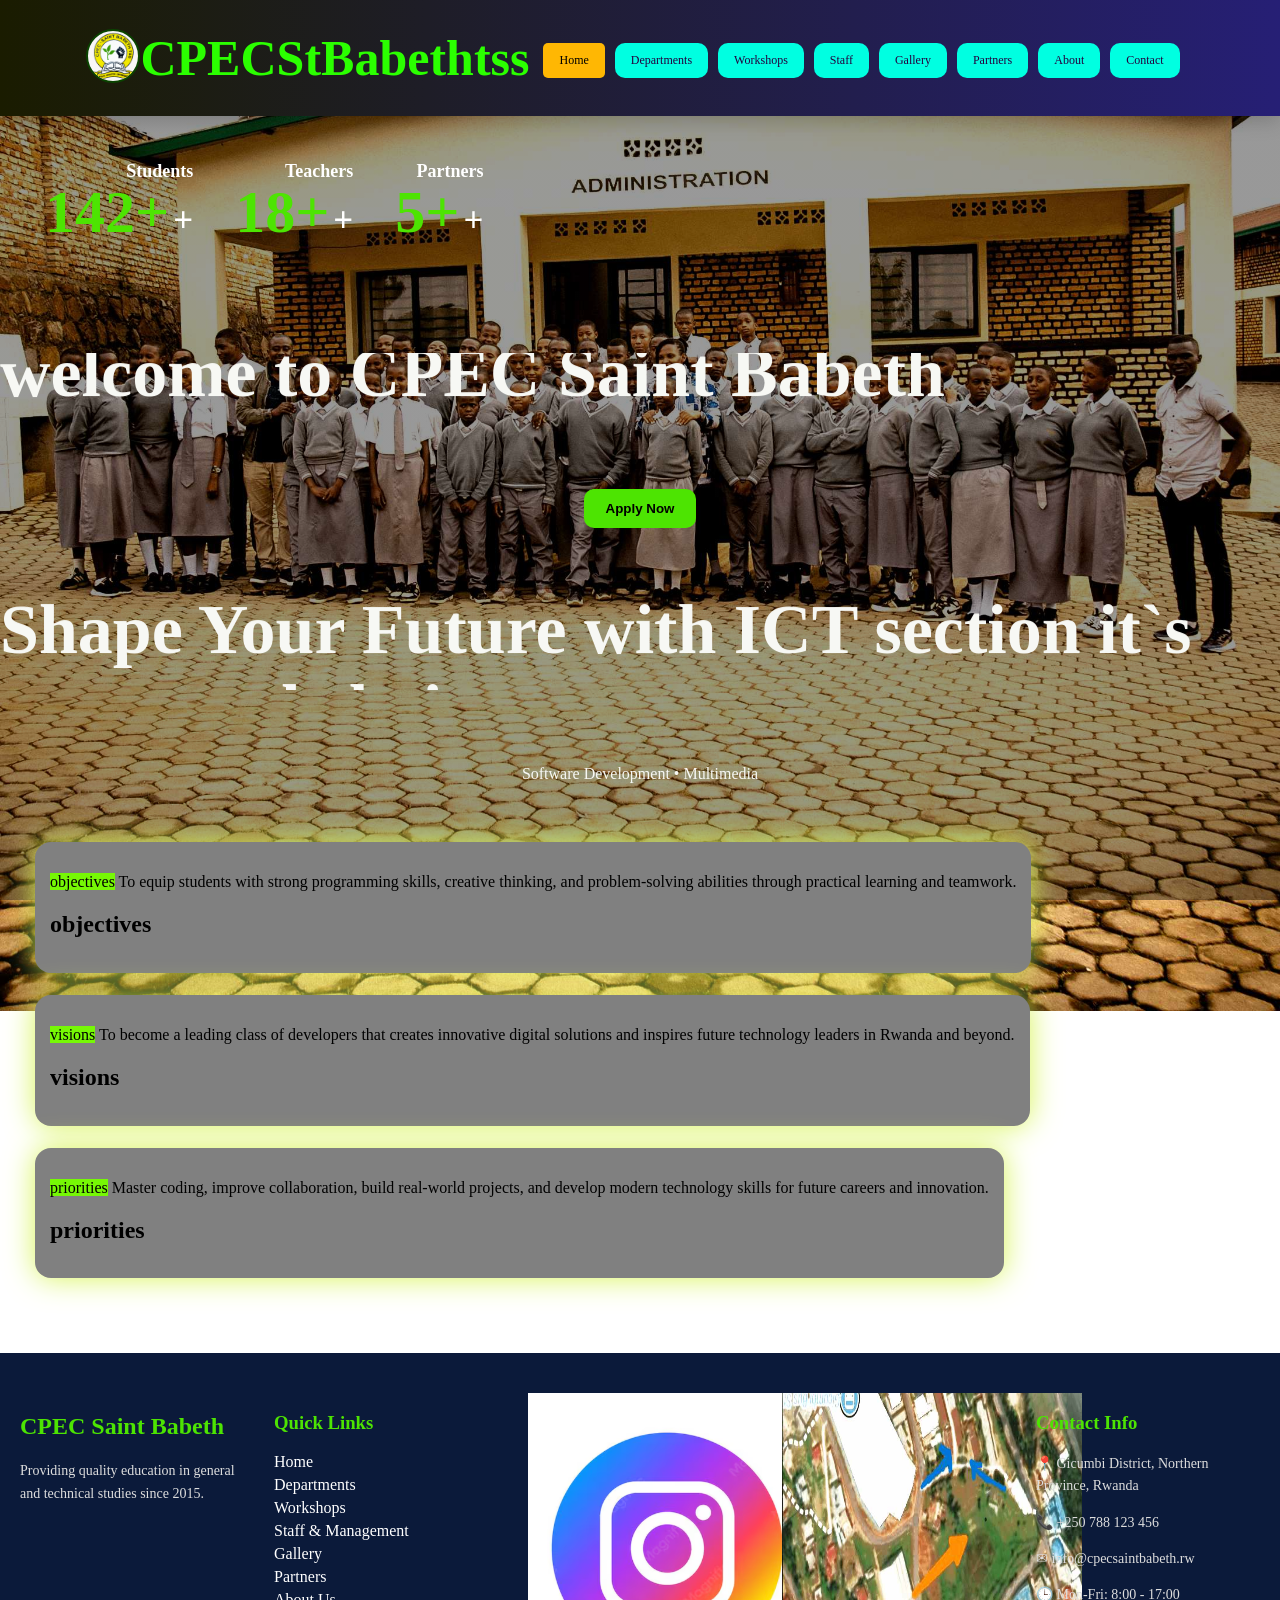
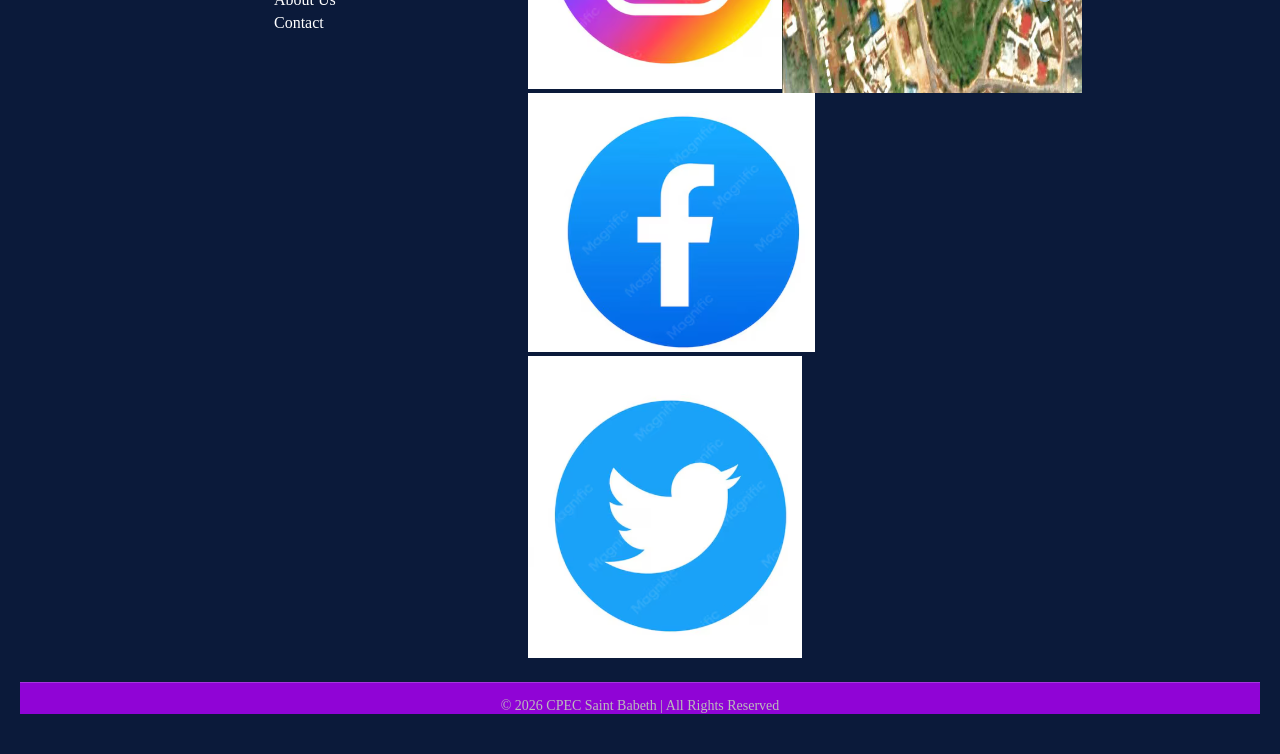
==== commit 4789c6ba: "Update index.html" ====
--- a/index.html
+++ b/index.html
@@ -5,8 +5,19 @@
 <title>CPEC Saint Babeth</title>
 <link rel="stylesheet" href="style.css">
   <link rel="icon" type="image/png" href="assets/logo.png">
+  <!-- Google Tag Manager -->
+<script>(function(w,d,s,l,i){w[l]=w[l]||[];w[l].push({'gtm.start':
+new Date().getTime(),event:'gtm.js'});var f=d.getElementsByTagName(s)[0],
+j=d.createElement(s),dl=l!='dataLayer'?'&l='+l:'';j.async=true;j.src=
+'https://www.googletagmanager.com/gtm.js?id='+i+dl;f.parentNode.insertBefore(j,f);
+})(window,document,'script','dataLayer','GTM-N2L63TPM');</script>
+<!-- End Google Tag Manager -->
 </head>
   <body>
+    <!-- Google Tag Manager (noscript) -->
+<noscript><iframe src="https://www.googletagmanager.com/ns.html?id=GTM-N2L63TPM"
+height="0" width="0" style="display:none;visibility:hidden"></iframe></noscript>
+<!-- End Google Tag Manager (noscript) -->
  <div class="topbar">
   <div class="logo">
     <img src="assets/logo.png">
--- a/style.css
+++ b/style.css
@@ -21,14 +21,15 @@
     align-items:center;
     justify-content:center;
     padding:8px 15px;
-    background:linear-gradient(90deg,#d6e31f,#261f75);
+    background:linear-gradient(90deg,#1a1c00,#261f75);
     color:white;
     box-shadow:0 4px 20px rgba(0,0,0,0.2);
     position:relative;
+    height:100px;
 }
 
 .logo{
-    display:flex;
+
     align-items:center;
     gap:20px;
 }
@@ -38,12 +39,12 @@
     height:50px;
     border-radius:50%;
     border:2px solid #0a4400;
-    background-color:#f8fbfafd;
+    background-color:#fbf8f8fd;
 }
 
 .logo h2{
     font-size:30px;
-    color:whitesmoke;
+    color:rgb(255, 0, 0);
     margin:0;
 }
 
@@ -54,17 +55,18 @@
     justify-content:center;
     gap:10px;
     padding:14px;
-    background:rgba(113,164,207,0.85);
-    backdrop-filter:blur(6px);
+    height: 30px;
+   
 }
 
 nav a{
     text-decoration:none;
     padding:10px 16px;
-    background:#1c014b;
-    color:white;
+    background:#00ffe1;
+    color:rgb(37, 0, 62);
     border-radius:10px;
     transition:0.3s;
+    font-size: 12px;
 }
 
 nav a:hover{
@@ -342,46 +344,6 @@
     grid-template-columns:repeat(auto-fit,minmax(150px,1fr));
     gap:10px;
 }
-.social-icons {
-  display: flex;
-  gap: 15px;
-  margin-top: 10px;
-}
-
-.social-icons .icon {
-  display: flex;
-  align-items: center;
-  justify-content: center;
-  width: 45px;
-  height: 45px;
-  border-radius: 50%;
-  background: #111;
-  transition: 0.3s;
-  box-shadow: 0 0 5px rgba(255,255,255,0.2);
-}
-
-.social-icons .icon img {
-  width: 25px;
-  height: 25px;
-}
-
-/* Instagram glow */
-.social-icons .insta:hover {
-  box-shadow: 0 0 15px #ff2e91, 0 0 30px #ff2e91;
-  transform: scale(1.1);
-}
-
-/* Facebook glow */
-.social-icons .fb:hover {
-  box-shadow: 0 0 15px #1877f2, 0 0 30px #1877f2;
-  transform: scale(1.1);
-}
-
-/* Twitter glow */
-.social-icons .tw:hover {
-  box-shadow: 0 0 15px #1da1f2, 0 0 30px #1da1f2;
-  transform: scale(1.1);
-}
 
 .gallery-grid img{
     width:100%;
